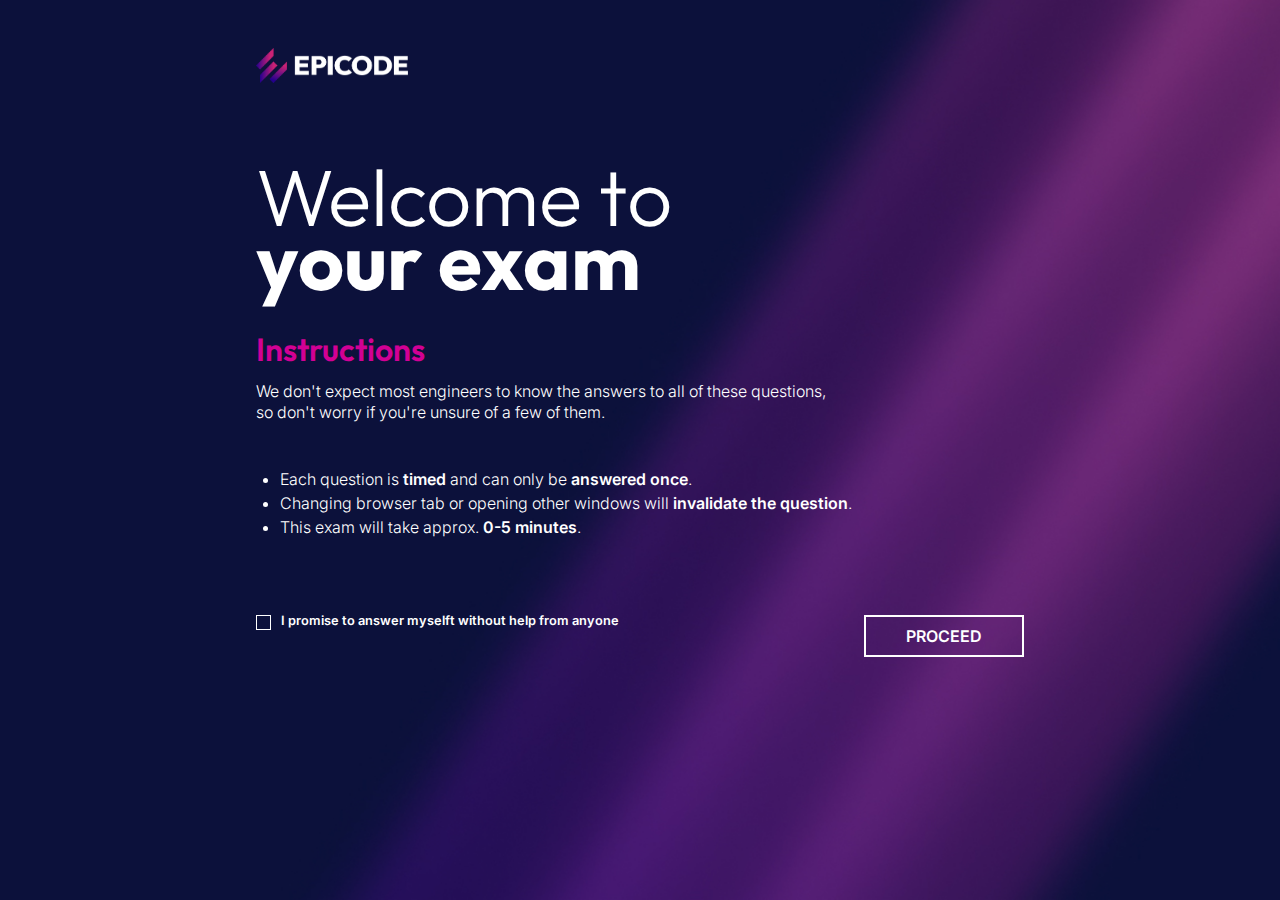
==== index.html @ 3ae82e45 "WIP - function to activate button" ====
<!DOCTYPE html>
<html lang="en">
  <head>
    <meta charset="UTF-8" />
    <meta name="viewport" content="width=device-width, initial-scale=1.0" />
    <link rel="stylesheet" href="./assets/css/reset.css" />
    <link rel="stylesheet" href="./assets/css/style.css" />
    <link rel="stylesheet" href="./assets/css/welcome-page.css" />

    <title>Benchmark Platform</title>
  </head>
  <body>
    <header>
      <img class="logo" src="./assets/images/epicode_logo.png" alt="epicode logo" />
    </header>
    <main>
      <h1 class="titles">Welcome to <span>your exam</span></h1>
      <h3>Instructions</h3>
      <p class="intro-text">We don't expect most engineers to know the answers to all of these questions, so don't worry if you're unsure of a few of them.</p>
      <ul>
        <li>Each question is <span>timed</span> and can only be <span>answered once</span>.</li>
        <li>Changing browser tab or opening other windows will <span>invalidate the question</span>.</li>
        <li>This exam will take approx. <span>0-5 minutes</span>.</li>
      </ul>
      <form>
        <!-- <input id="checkbox" type="checkbox" />
        <label for="checkbox">I promise to answer myselft without help from anyone</label> -->
        <label class="custom-checkbox">
          <input type="checkbox" />
          <span class="checkmark"></span>
          I promise to answer myselft without help from anyone
        </label>
        <a class="default-btn">Proceed</a>
      </form>
    </main>
    <script src="./js/welcome.js"></script>
  </body>
</html>
---- assets/css/style.css ----
@import url("https://fonts.googleapis.com/css2?family=Outfit:wght@100..900&display=swap");
@import url("https://fonts.googleapis.com/css2?family=Inter:ital,opsz,wght@0,14..32,100..900;1,14..32,100..900&display=swap");

* {
  box-sizing: border-box;
}

body {
  background-image: url("../images/bg.jpg");
  background-size: cover;
  color: white;
  font-family: "Inter", sans-serif;
  font-size: 16px;
  font-weight: 300;
}

header,
main {
  width: 60%;
  margin-inline: auto;
}

header {
  padding-top: 3rem;
  margin-bottom: 5rem;
}

.logo {
  height: 35px;
}

h1,
h2,
h3,
h4,
h5,
h6 {
  font-family: "Outfit", sans-serif;
}

h1 {
  font-size: 5rem;
}

.titles {
  line-height: 4rem;
  width: 500px;
  min-width: 500px;
  margin-bottom: 2.5rem;
}

.titles span {
  font-weight: 700;
}

h3 {
  color: #d20094;
  font-size: 2rem;
  font-weight: 600;
  margin-bottom: 1rem;
}

.intro-text {
  width: 580px;
  min-width: 580px;
  margin-bottom: 3rem;
  line-height: 1.3rem;
}

ul {
  padding-left: 1rem;
  margin-left: 0.5rem;
}

li {
  list-style: disc;
  margin-bottom: 0.5rem;
}

li span {
  font-weight: 600;
}

form {
  margin-top: 5rem;
}

form label {
  font-size: 0.8rem;
  font-weight: 600;
  display: inline-block;
}

.default-btn {
  text-decoration: none;
  /* display: inline-block; */
  vertical-align: middle;
  padding: 0.7rem 2.5rem;
  text-transform: uppercase;
  background-color: transparent;
  color: white;
  border: 2px solid white;
  font-weight: 600;
  cursor: pointer;
}

.active-btn {
  background-color: #00ffff;
  color: #0b113b;
  border: none;
  box-shadow: 1px 1px 25px #00ffff;
  font-weight: 900;
}
---- assets/css/welcome-page.css ----
/* Nascondi l'input checkbox */
.custom-checkbox input[type="checkbox"] {
  display: none;
}

.custom-checkbox {
  display: inline-flex;
  cursor: pointer;
}

/* Stile della "checkmark" (la parte visibile) */
.custom-checkbox .checkmark {
  width: 15px;
  height: 15px;
  background-color: transparent;
  border: 1px solid white;
  position: relative;
  margin-right: 10px;
}

/* Indicatore del segno di spunta */
.custom-checkbox .checkmark:after {
  content: "";
  position: absolute;
  display: none;
  left: 2px;
  top: -2px;
  width: 5px;
  height: 12px;
  border: solid #d20094;
  border-width: 0 3px 3px 0;
  transform: rotate(45deg);
}

/* Mostra il segno di spunta quando selezionato */
.custom-checkbox input[type="checkbox"]:checked + .checkmark:after {
  display: block;
}

form {
  display: flex;
  justify-content: space-between;
}
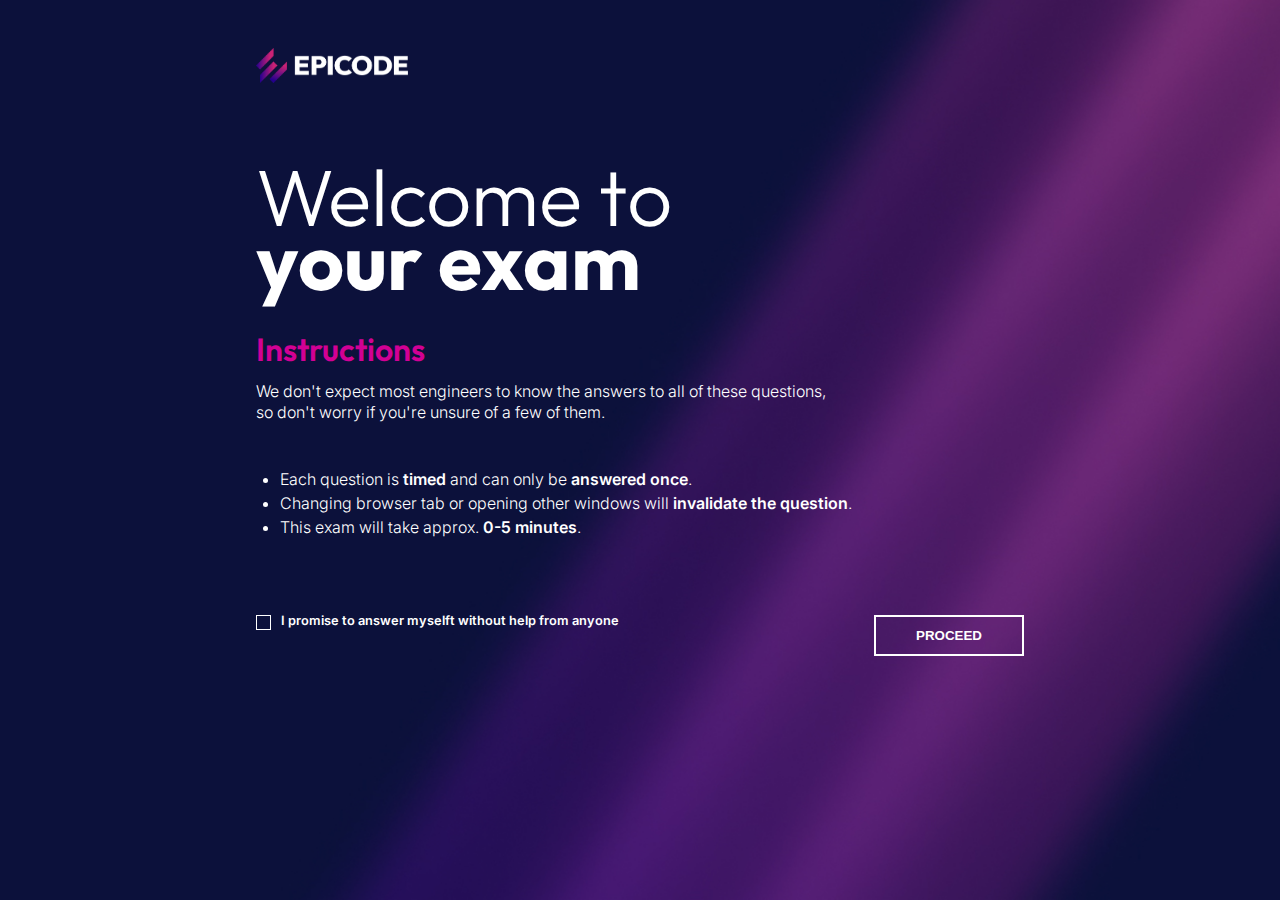
==== commit c902fc29: "complete function to activate button" ====
--- a/index.html
+++ b/index.html
@@ -23,14 +23,12 @@
         <li>This exam will take approx. <span>0-5 minutes</span>.</li>
       </ul>
       <form>
-        <!-- <input id="checkbox" type="checkbox" />
-        <label for="checkbox">I promise to answer myselft without help from anyone</label> -->
         <label class="custom-checkbox">
           <input type="checkbox" />
           <span class="checkmark"></span>
           I promise to answer myselft without help from anyone
         </label>
-        <a class="default-btn">Proceed</a>
+        <button class="default-btn" type="submit">Proceed</button>
       </form>
     </main>
     <script src="./js/welcome.js"></script>
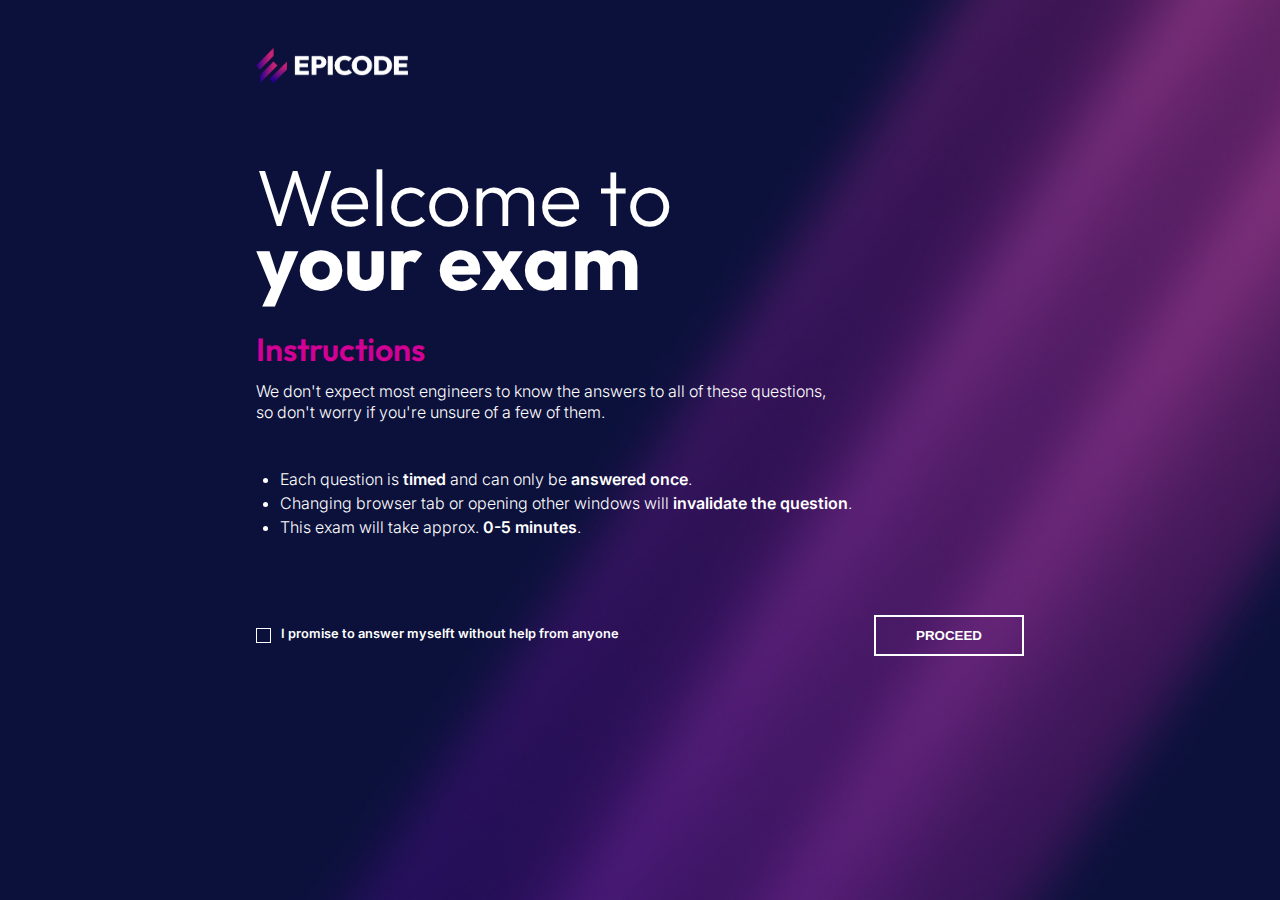
==== commit 684662fc: "add modal" ====
--- a/index.html
+++ b/index.html
@@ -30,6 +30,12 @@
         </label>
         <button class="default-btn" type="submit">Proceed</button>
       </form>
+      <div class="alert-container">
+        <div class="inner-alert">
+          <span class="alert-close">&times;</span>
+          <p class="alert-text">You must mark the promise to answer by yourself before to proceed!</p>
+        </div>
+      </div>
     </main>
     <script src="./js/welcome.js"></script>
   </body>
--- a/assets/css/welcome-page.css
+++ b/assets/css/welcome-page.css
@@ -39,5 +39,43 @@
 
 form {
   display: flex;
+  align-items: center;
   justify-content: space-between;
 }
+
+.alert-container {
+  display: none;
+  z-index: 1;
+  width: 100%;
+  height: 100vh;
+  position: absolute;
+  top: 0;
+  left: 0;
+  background: transparent;
+  align-items: center;
+  justify-content: center;
+}
+
+.inner-alert {
+  height: 150px;
+  width: 400px;
+  background-color: #6d2974;
+  padding: 2rem 1.5rem;
+  padding-left: 1rem;
+  border-radius: 20px;
+  box-shadow: 5px 5px 10px rgb(0 0 0 / 20%);
+}
+
+.alert-text {
+  text-align: center;
+  line-height: 1.3rem;
+}
+
+.alert-close {
+  position: relative;
+  top: -20px;
+  right: -345px;
+  font-size: 20px;
+  font-weight: 700;
+  cursor: pointer;
+}
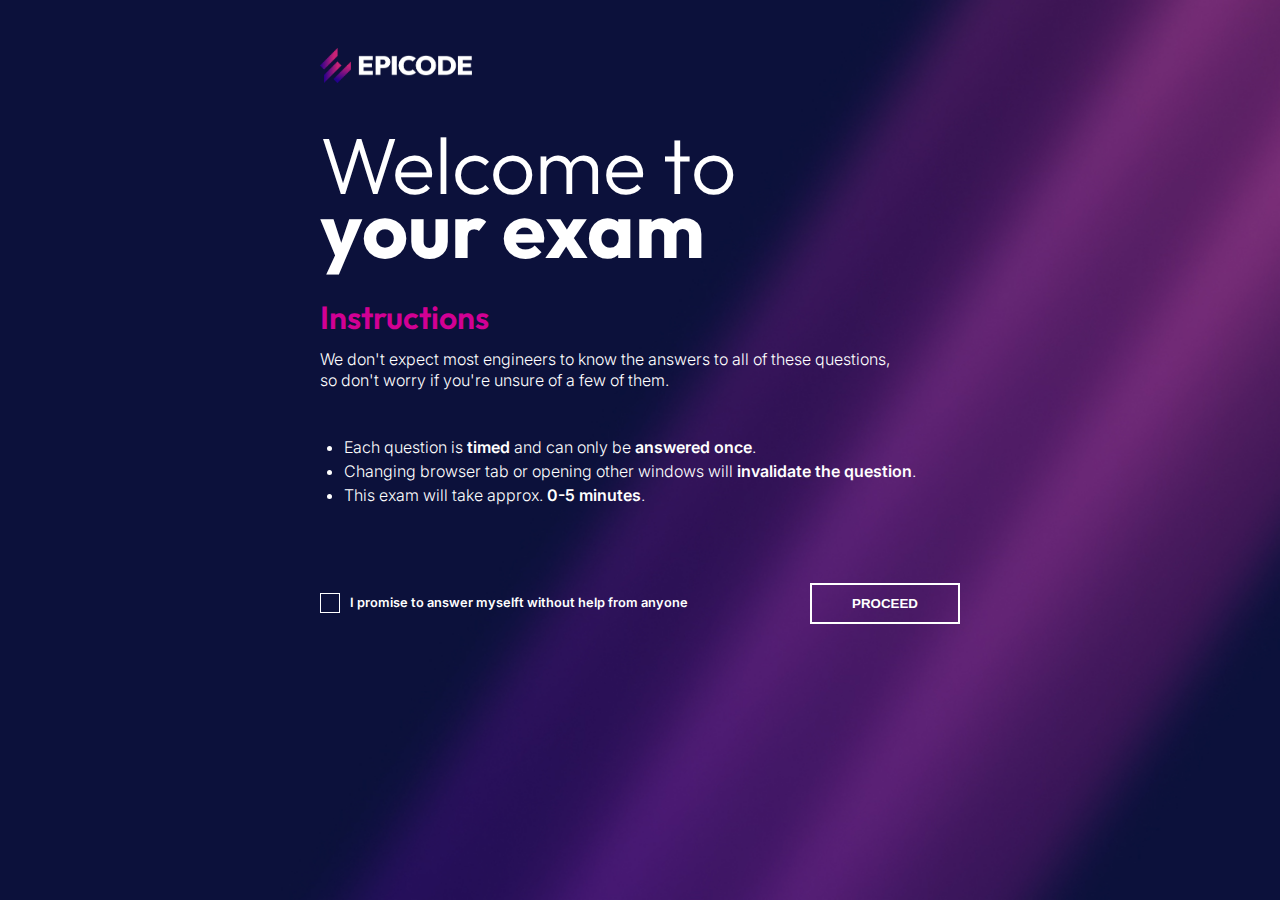
==== commit e7785777: "updated home page styles and css filename" ====
--- a/index.html
+++ b/index.html
@@ -5,7 +5,7 @@
     <meta name="viewport" content="width=device-width, initial-scale=1.0" />
     <link rel="stylesheet" href="./assets/css/reset.css" />
     <link rel="stylesheet" href="./assets/css/style.css" />
-    <link rel="stylesheet" href="./assets/css/welcome-page.css" />
+    <link rel="stylesheet" href="./assets/css/index.css" />
 
     <title>Benchmark Platform</title>
   </head>
@@ -22,11 +22,11 @@
         <li>Changing browser tab or opening other windows will <span>invalidate the question</span>.</li>
         <li>This exam will take approx. <span>0-5 minutes</span>.</li>
       </ul>
-      <form>
+      <form id="proceed-form">
         <label class="custom-checkbox">
           <input type="checkbox" />
           <span class="checkmark"></span>
-          I promise to answer myselft without help from anyone
+          <span>I promise to answer myselft without help from anyone</span>
         </label>
         <button class="default-btn" type="submit">Proceed</button>
       </form>
--- a/assets/css/style.css
+++ b/assets/css/style.css
@@ -12,23 +12,25 @@
   font-family: "Inter", sans-serif;
   font-size: 16px;
   font-weight: 300;
+  height: 100vh;
 }
 
 header,
 main {
-  width: 60%;
+  width: 50%;
   margin-inline: auto;
 }
 
 header {
   padding-top: 3rem;
-  margin-bottom: 5rem;
+  margin-bottom: 3rem;
 }
 
 .logo {
   height: 35px;
 }
 
+/* Stili dei titoli */
 h1,
 h2,
 h3,
@@ -40,6 +42,24 @@
 
 h1 {
   font-size: 5rem;
+}
+
+h2 {
+  font-size: 3rem;
+  font-weight: 600;
+}
+
+h4 {
+  font-size: 2rem;
+  font-weight: 600;
+}
+
+h4 span {
+  font-weight: 900;
+}
+
+h5 {
+  font-size: 1.6rem;
 }
 
 .titles {
@@ -60,13 +80,7 @@
   margin-bottom: 1rem;
 }
 
-.intro-text {
-  width: 580px;
-  min-width: 580px;
-  margin-bottom: 3rem;
-  line-height: 1.3rem;
-}
-
+/* Stili per le liste */
 ul {
   padding-left: 1rem;
   margin-left: 0.5rem;
@@ -81,6 +95,7 @@
   font-weight: 600;
 }
 
+/* Stili generici per i form */
 form {
   margin-top: 5rem;
 }
@@ -91,9 +106,10 @@
   display: inline-block;
 }
 
+/* Stili per i bottoni */
 .default-btn {
   text-decoration: none;
-  /* display: inline-block; */
+  display: inline-block;
   vertical-align: middle;
   padding: 0.7rem 2.5rem;
   text-transform: uppercase;
@@ -111,3 +127,44 @@
   box-shadow: 1px 1px 25px #00ffff;
   font-weight: 900;
 }
+
+/* Stili per il modal popup */
+.alert-container {
+  display: none;
+  z-index: 1;
+  width: 100%;
+  height: 100vh;
+  position: absolute;
+  top: 0;
+  left: 0;
+  background: transparent;
+  align-items: center;
+  justify-content: center;
+}
+
+.inner-alert {
+  display: flex;
+  align-items: center;
+  justify-content: center;
+  height: 150px;
+  width: 400px;
+  background-color: #6d2974;
+  padding: 2.5rem 1.5rem;
+  padding-left: 1rem;
+  border-radius: 20px;
+  box-shadow: 5px 5px 10px rgb(0 0 0 / 20%);
+}
+
+.alert-text {
+  text-align: center;
+  line-height: 1.3rem;
+}
+
+.alert-close {
+  position: relative;
+  top: -55px;
+  right: -355px;
+  font-size: 20px;
+  font-weight: 700;
+  cursor: pointer;
+}
--- a/assets/css/index.css
+++ b/assets/css/index.css
@@ -0,0 +1,54 @@
+/* Paragrafo dell'homepage */
+.intro-text {
+  width: 580px;
+  min-width: 580px;
+  margin-bottom: 3rem;
+  line-height: 1.3rem;
+}
+
+/* Allinea gli elementi del form */
+#proceed-form {
+  display: flex;
+  align-items: center;
+  justify-content: space-between;
+}
+
+/* Nasconde il campo input del checkbox */
+.custom-checkbox input[type="checkbox"] {
+  display: none;
+}
+
+.custom-checkbox {
+  display: flex;
+  cursor: pointer;
+  align-items: center;
+}
+
+/* Creo un quadratino al posto dell'input */
+.custom-checkbox .checkmark {
+  width: 20px;
+  height: 20px;
+  background-color: transparent;
+  border: 1px solid white;
+  position: relative;
+  margin-right: 10px;
+}
+
+/* Creo il segno di spunta */
+.custom-checkbox .checkmark:after {
+  content: "";
+  position: absolute;
+  display: none;
+  left: 6px;
+  top: -1px;
+  width: 5px;
+  height: 12px;
+  border: solid #d20094;
+  border-width: 0 3px 3px 0;
+  transform: rotate(45deg);
+}
+
+/* Mostra il segno di spunta */
+.custom-checkbox input[type="checkbox"]:checked + .checkmark:after {
+  display: block;
+}
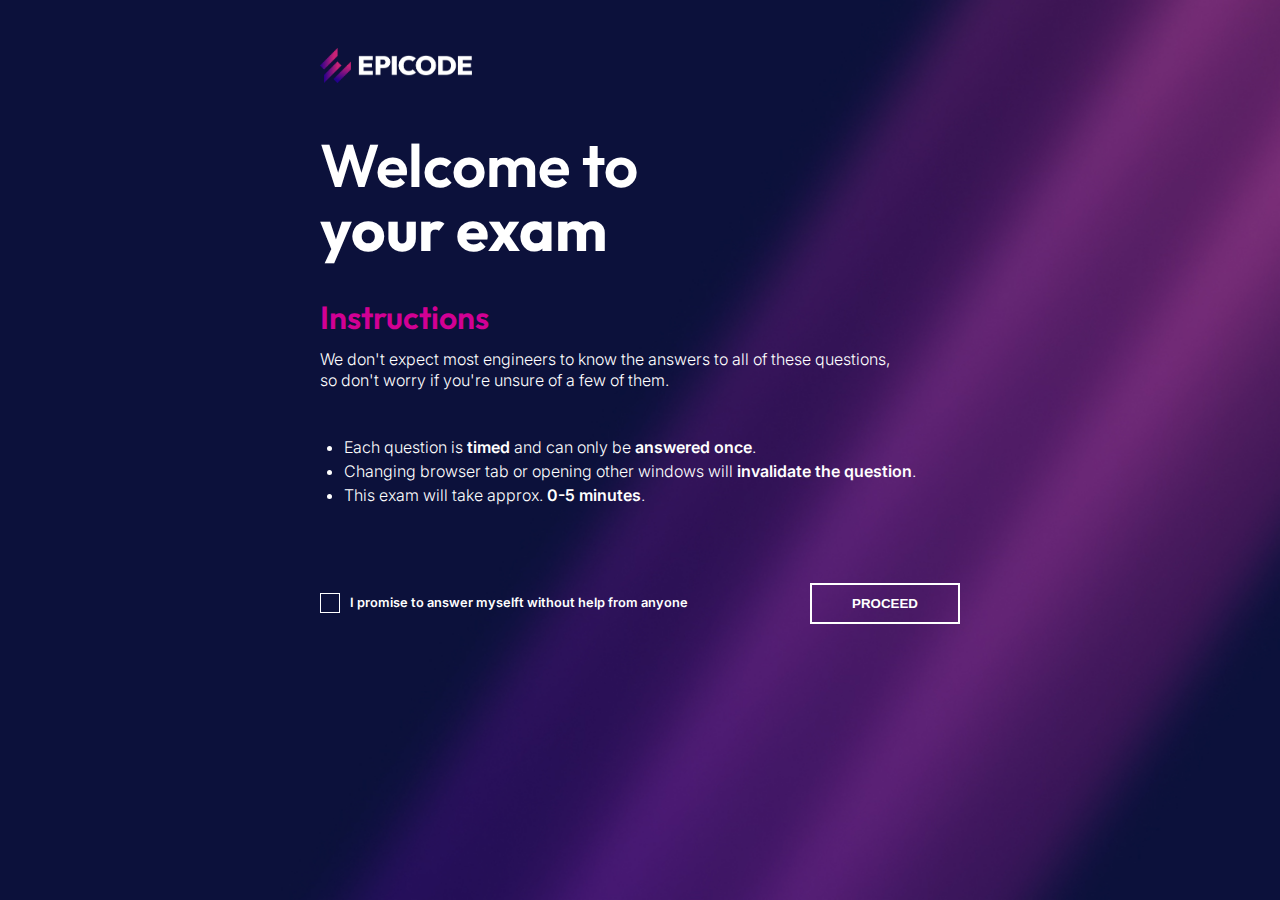
==== commit dd3e01fa: "updated feedback page styles and filename" ====
--- a/index.html
+++ b/index.html
@@ -14,7 +14,7 @@
       <img class="logo" src="./assets/images/epicode_logo.png" alt="epicode logo" />
     </header>
     <main>
-      <h1 class="titles">Welcome to <span>your exam</span></h1>
+      <h1 class="index-h1">Welcome to <span>your exam</span></h1>
       <h3>Instructions</h3>
       <p class="intro-text">We don't expect most engineers to know the answers to all of these questions, so don't worry if you're unsure of a few of them.</p>
       <ul>
@@ -32,7 +32,7 @@
       </form>
       <div class="alert-container">
         <div class="inner-alert">
-          <span class="alert-close">&times;</span>
+          <div class="close-container"><span class="alert-close">&times;</span></div>
           <p class="alert-text">You must mark the promise to answer by yourself before to proceed!</p>
         </div>
       </div>
--- a/assets/css/style.css
+++ b/assets/css/style.css
@@ -41,7 +41,8 @@
 }
 
 h1 {
-  font-size: 5rem;
+  font-size: 60px;
+  font-weight: 600;
 }
 
 h2 {
@@ -62,14 +63,18 @@
   font-size: 1.6rem;
 }
 
-.titles {
+p {
+  line-height: 1.5rem;
+}
+
+.index-h1 {
   line-height: 4rem;
-  width: 500px;
-  min-width: 500px;
+  width: 400px;
+  min-width: 400px;
   margin-bottom: 2.5rem;
 }
 
-.titles span {
+.index-h1 span {
   font-weight: 700;
 }
 
@@ -143,7 +148,7 @@
 }
 
 .inner-alert {
-  display: flex;
+  /* display: flex; */
   align-items: center;
   justify-content: center;
   height: 150px;
@@ -160,10 +165,13 @@
   line-height: 1.3rem;
 }
 
+.close-container {
+  text-align: right;
+  position: relative;
+  top: -28px;
+}
+
 .alert-close {
-  position: relative;
-  top: -55px;
-  right: -355px;
   font-size: 20px;
   font-weight: 700;
   cursor: pointer;
